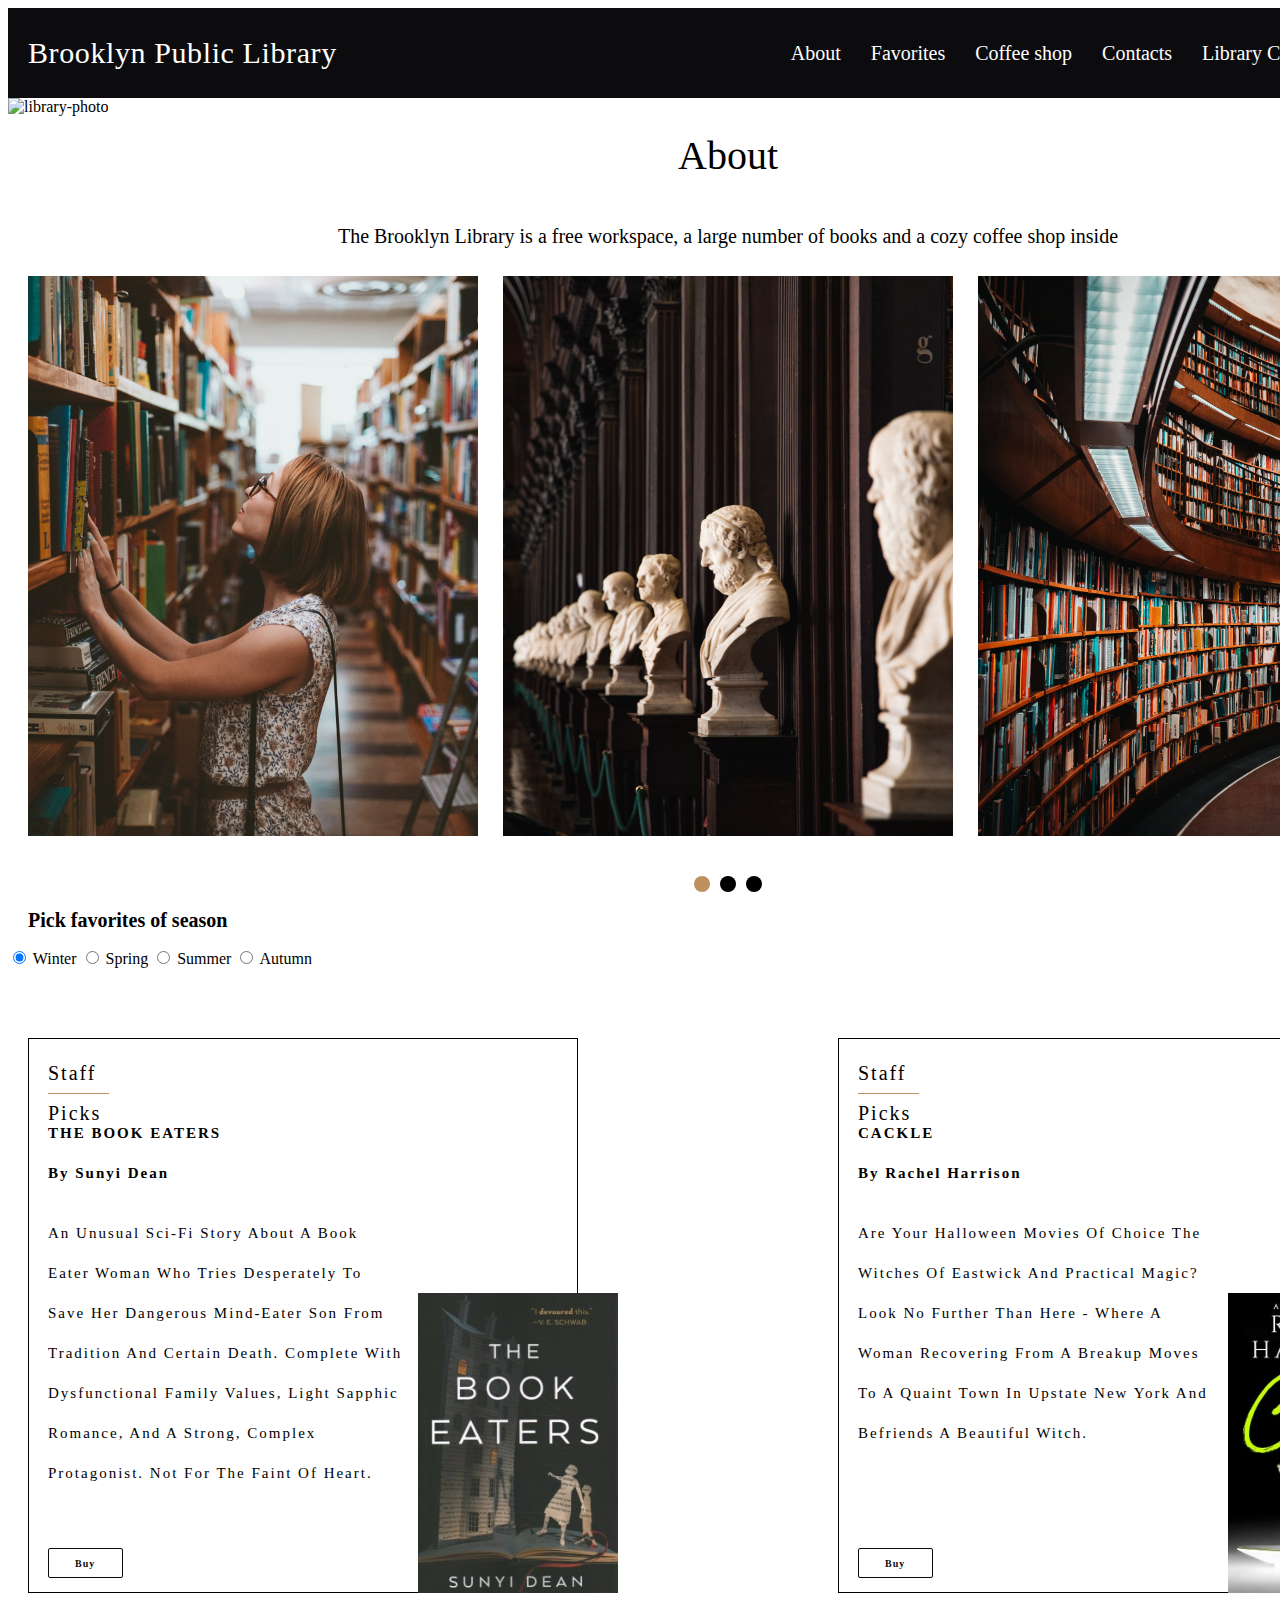
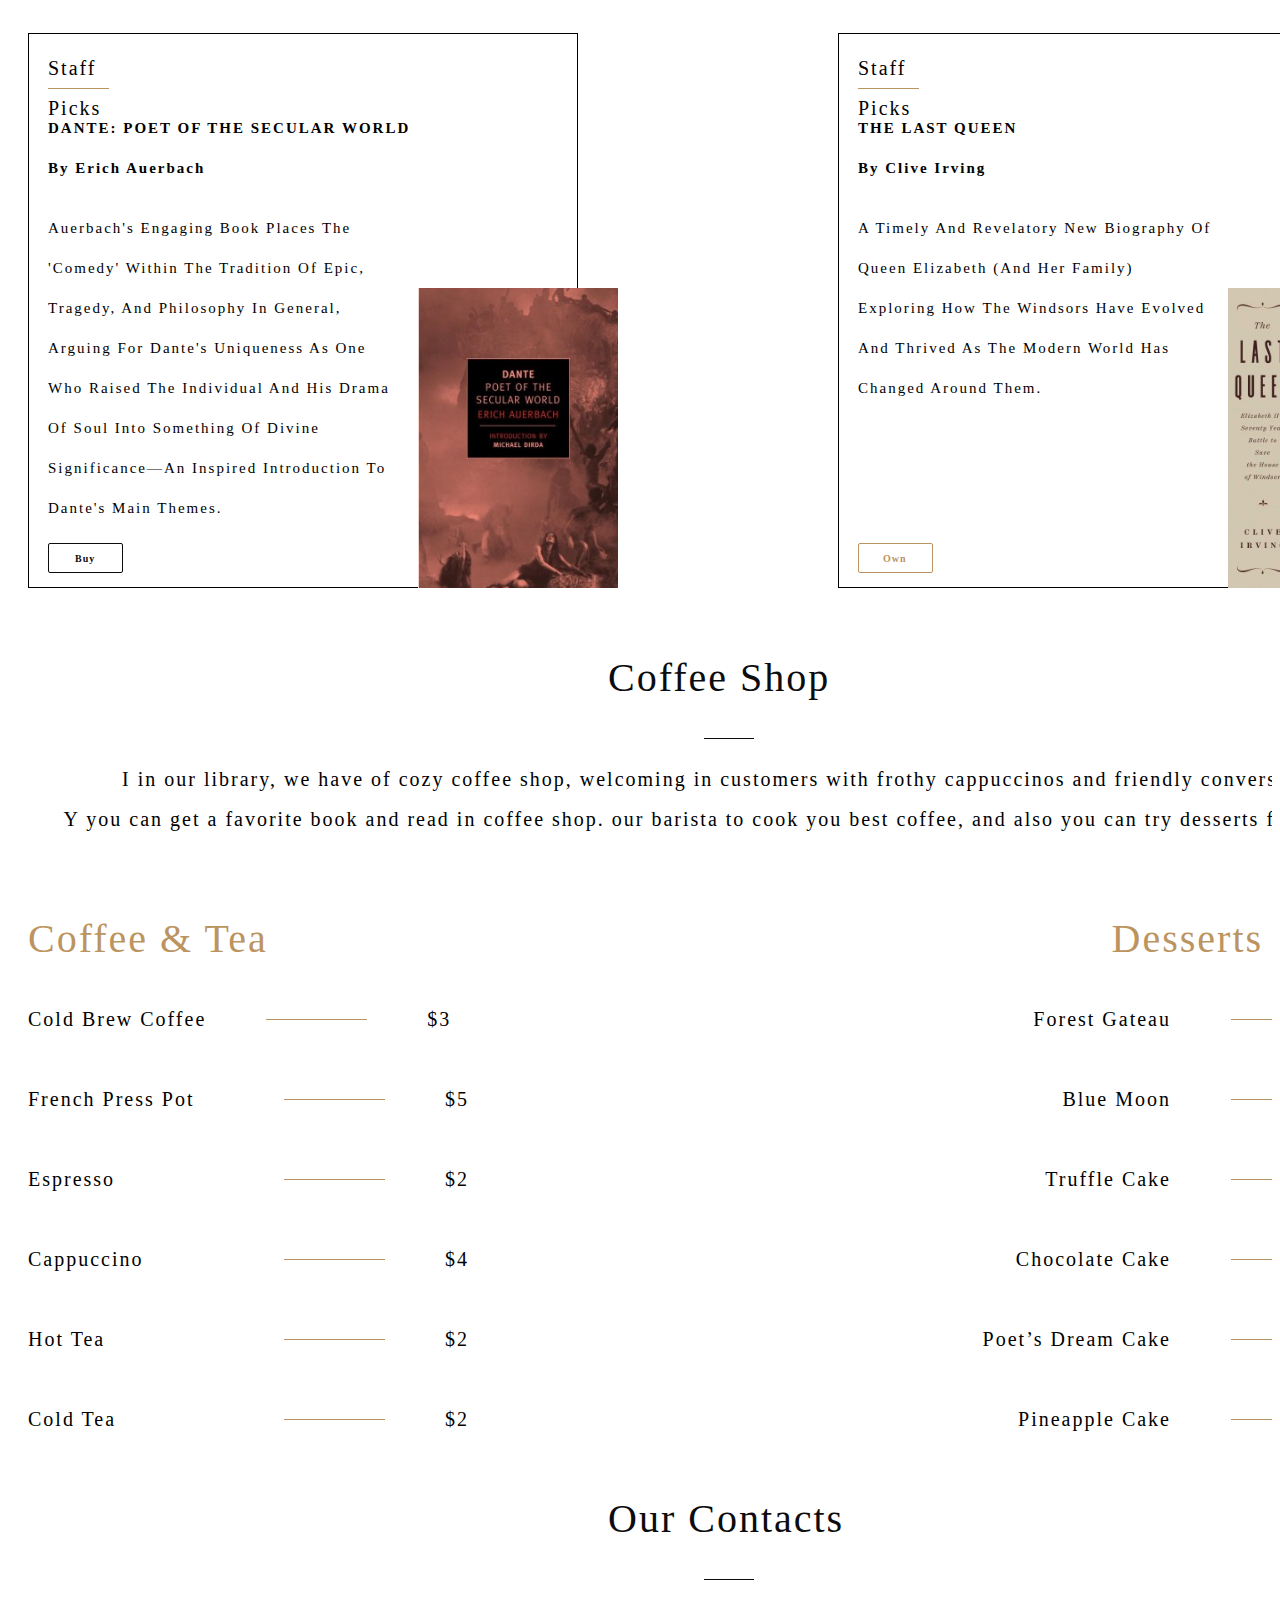
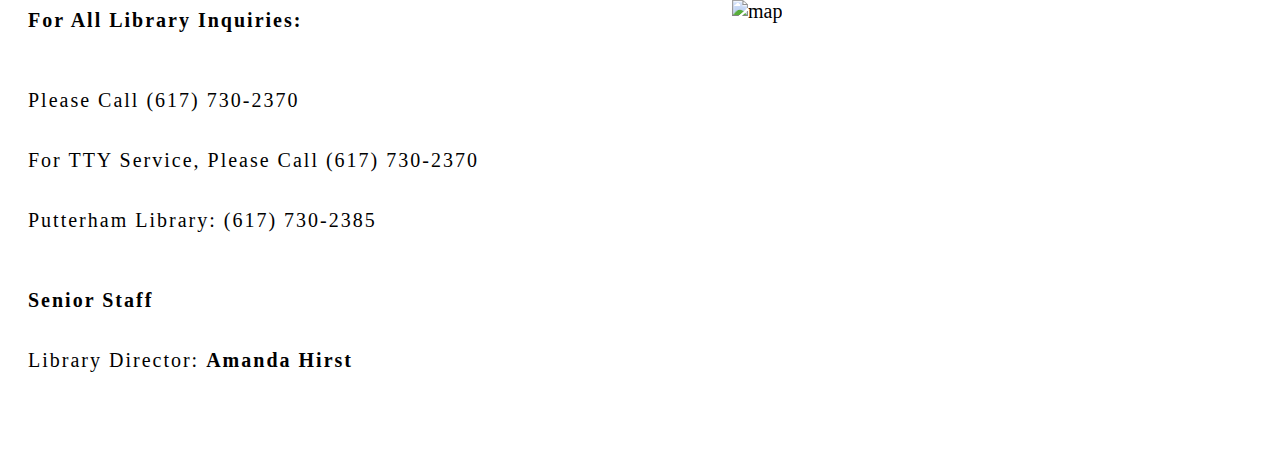
==== library/index.html @ 0442f139 "add project" ====
<!DOCTYPE html>
<html lang="en">
<head>
    <meta charset="UTF-8">
    <meta name="viewport" content="width=device-width, initial-scale=1.0">
    <title>Library</title>
    <link rel="stylesheet" href="style.css">
</head>

<body>

    <header class="header">
        <div class="name valign-text-middle">
            <h1>Brooklyn Public Library</h1>
        </div>
        <div class="navbar">
        <div class="navbar-Link1">About</div>
        <div class="navbar-Link2">Favorites</div>
        <div class="navbar-Link3">Coffee shop</div>
        <div class="navbar-Link4">Contacts</div>
        <div class="navbar-Link5">Library Card</div>
        </div>
        <div class="icone"></div>
        <img class="icon" src="Img/icon_profile.svg" alt="icon" >
    </header>
    
    

   <main>     
     <img class="photo" src="Img/booksimg.jpg" alt="library-photo">
  </main>

   <p class="about">About</p>
  


  <p class="books-and-coffee">
   The Brooklyn Library is a free workspace,
    a large number of books and 
    a cozy coffee shop inside 
  </p>

  <div class="images">
   <img class="image" src="Img/image1.jpg" alt="image1">
   <img class="image" src="Img/image2.jpg" alt="image2">
   <img class="image" src="Img/image3.jpg" alt="image3">
  </div>


  <div class="carousel-pagination">
    <div class="slide1"></div>
    <div class="slide"></div>
    <div class="slide"></div>
  </div>
</body>



    <h2 class="pick-favorites-of">Pick favorites of season</h2>    
    
        <input type="radio" id="contactChoice1"
       name="contact" value="Winter" checked>
      <label for="contactChoice1">Winter</label>

      <input type="radio" id="contactChoice2"
       name="contact" value="Spring">
      <label for="contactChoice2">Spring</label>

      <input type="radio" id="contactChoice3"
       name="contact" value="Summer">
      <label for="contactChoice3">Summer</label>

      <input type="radio" id="contactChoice4"
       name="contact" value="Autumn">
      <label for="contactChoice4">Autumn</label> 
  
      <div class="favorites">
      <div class="favorites-items">
      <div class="fourth-book">
      <div class="bg-description">

      </div>
      <div class="button">
      <div class="rectangle">
      </div>

      <b class="own">Own</b>

     </div>
    <img class="book-icon" src="Img/book.png" alt="Queen" >
     <b class="the-last-queen-container">
     <p class="the-last-queen">The Last Queen</p>
     <p class="by-clive-irving">By Clive Irving</p>
     </b>
     <div class="a-timely-and">A timely and revelatory new biography of Queen Elizabeth (and her family) exploring how the Windsors have evolved and thrived as the modern world has changed around them.</div>
     <div class="staff-pick">
     <div class="staff-pick-child">
     </div>
     <div class="staff-picks">Staff Picks</div>
     </div>
     </div>
     <div class="third-book">
     <div class="bg-description">
     </div>
     <div class="button1">
     <div class="rectangle1">
     </div>
     <b class="buy">Buy</b>
     </div>
     <img class="book-icon" src="Img/book2.png" alt="Dante" >
     <b class="the-last-queen-container">
     <p class="the-last-queen">Dante: Poet of the Secular World</p>
     <p class="by-clive-irving">By Erich Auerbach</p>
     </b>
     <div class="a-timely-and">Auerbach's engaging book places the 'Comedy' within the tradition of epic, tragedy, and philosophy in general, arguing for Dante's uniqueness as one who raised the individual and his drama of soul into something of divine significance—an inspired introduction to Dante's main themes.</div>
     <div class="staff-pick">
     <div class="staff-pick-child">
     </div>
     <div class="staff-picks">Staff Picks</div>
     </div>
     </div>
     <div class="second-book">
     <div class="bg-description">
     </div>
     <div class="button1">
     <div class="rectangle1">
     </div >
         <b  class="buy">Buy</b>
    </div>
    <img class="book-icon" src="Img/book3.png" alt="Cackle" >

     <b class="the-last-queen-container">
     <p class="the-last-queen">Cackle</p>
    <p class="by-clive-irving">By Rachel Harrison</p>
    </b>

    <div class="a-timely-and">Are your Halloween movies of choice The Witches of Eastwick and Practical Magic? Look no further than here - where a woman recovering from a breakup moves to a quaint town in upstate New York and befriends a beautiful witch.</div>
    <div class="staff-pick">
    <div class="staff-pick-child">
    </div>

    <div class="staff-picks">Staff Picks</div>
    </div>
    </div>
    <div class="first-book">
    <div class="bg-description">
    </div>
    <div class="button1">
     <div class="rectangle1">

     </div>
     <b class="buy">Buy</b>
     </div>

     <img class="book-icon" src="Img/book4.png" alt="Eaters" >
     <b class="the-last-queen-container">
     <p class="the-last-queen">The Book Eaters</p>
     <p class="by-clive-irving">By Sunyi Dean</p>
     </b>

        <div class="a-timely-and">An unusual sci-fi story about a book eater woman who tries desperately to save her dangerous mind-eater son from tradition and certain death. Complete with dysfunctional family values, light Sapphic romance, and a strong, complex protagonist. Not for the faint of heart. </div>
        <div class="staff-pick">
        <div class="staff-pick-child">
          </div>
           <div class="staff-picks">Staff Picks</div>
          </div>
        </div>
      </div> 
  </div>  
     <div class="coffeshop">
       <div class="menu">
        <div class="deserts">
         <div class="desserts-cakes">Desserts & Cakes </div>
         <div class="menu-item">
           <div class="forest-gateau">Forest Gateau</div>
           <div class="menu-item-child">
    </div>
   <div class="div">$16</div>

 </div>
     <div class="menu-item">
       <div class="forest-gateau">Blue Moon</div>
       <div class="menu-item-child">
    </div>
    <div class="div">$16</div>

    </div>
        <div class="menu-item">
         <div class="forest-gateau">Truffle Cake</div>
         <div class="menu-item-child">
    </div>
   <div class="div">$15</div>
  </div>

       <div class="menu-item">
        <div class="forest-gateau">Chocolate Cake</div>
        <div class="menu-item-child">
    </div>
    <div class="div">$18</div>
    </div>

      <div class="menu-item">
       <div class="forest-gateau">Poet’s Dream Cake</div>
       <div class="menu-item-child">
    </div>
    <div class="div">$16</div>
    </div>

      <div class="menu-item">
       <div class="forest-gateau">Pineapple Cake</div>
       <div class="menu-item-child">
    </div>
    <div class="div">$14</div>
    </div>

 </div>
      <div class="coffe-and-tea-menu">
        <div class="desserts-cakes">Coffee & Tea </div>
        <div class="menu-item6">
         <div class="forest-gateau">Cold Brew Coffee</div>
         <div class="menu-item-child">
    </div>
    <div class="div">$3</div>
    </div>

        <div class="menu-item6">
         <div class="french-press-pot">French Press Pot</div>
         <div class="menu-item-child">
    </div>
    <div class="div">$5</div>
    </div>

         <div class="menu-item6">
          <div class="french-press-pot">Espresso</div>
          <div class="menu-item-child">
    </div>
    <div class="div">$2</div>
    </div>

        <div class="menu-item6">
          <div class="french-press-pot">Cappuccino</div>
          <div class="menu-item-child">
    </div>
    <div class="div">$4</div>
    </div>

      <div class="menu-item6">
        <div class="french-press-pot">Hot tea</div>
        <div class="menu-item-child">
    </div>
    <div class="div">$2</div>
    </div>

      <div class="menu-item6">
        <div class="french-press-pot">Cold tea</div>
        <div class="menu-item-child">
    </div>
    <div class="div">$2</div>
    </div>

    </div>
    </div>
        <div class="in-our-library-container">
        <p class="in-our-library-we-have-of-coz">
    <span class="i">I</span>
    <span class="n-our-library">In our library, we have of cozy coffee shop, welcoming in customers with frothy cappuccinos and friendly conversation. </span>
    </p>
    <p class="in-our-library-we-have-of-coz">
    <span class="y">y</span>
    <span class="n-our-library">You can get a favorite book and read in coffee shop. Our barista to cook you best coffee, and also you can try desserts from bakery.</span>
    </p>
    </div>
    <div class="section-title">
    <div class="line">
    </div>
    <div class="coffee-shop">Coffee shop</div>
    </div>
    </div>

       <div class="contacts">
        <div class="contacts-info">
         <div class="text-info">
          <div class="senior-staff">
       <div class="library-director-amanda-container">
         <span>Library Director: </span>
              <b>Amanda Hirst</b>
      </div>

<b class="for-all-library">Senior Staff</b>
</div>
     <div class="phone-info">
      <div class="for-all-library">Please call (617) 730-2370</div>
       <div class="library-director-amanda-container">For TTY service, please call (617) 730-2370</div>
        <div class="putterham-library-617">Putterham Library: (617) 730-2385</div>
</div>
     <b class="for-all-library">For all Library inquiries:</b>
</div>

<img class="rectangle-icon" src="/library/Img/booksimg.jpg" alt="map">


</div>

   
    <div class="section-title">
     <div class="line">
</div>

   <div class="for-all-library">Our Contacts</div>
 </div>
</div>

  

                
</html>
---- library/style.css ----
h1{
color: #FFF;
font-family: Forum;
font-size: 30px;
font-style: normal;
font-weight: 400;
line-height: 50px; /* 166.667% */
letter-spacing: 0.6px;
margin-left: 20px;
margin-top: 20px;
margin-bottom: 20px;
}

.header {
    align-items: center;
    background-color: #0C0C0E;
    display: flex;
    flex: row;
    flex-shrink: 0;
    height: 90px;
    justify-content: flex-start;
    mix-blend-mode: normal;
    width: 1440px;
    height: 90px;
}

.navbar {
    color: white;
    align-items: flex-start;
    display: flex;
    gap: 30px;
    margin-left: 454px;
    position: relative;
    width: fit-content;
    font-family: Inter;
    font-size: 20px;
    font-style: normal;
    font-weight: 400;
    line-height: 50px;
    margin: top 20px;
    }

.navbar-link {
    letter-spacing: 0;
    line-height: 50px;
    margin-top: -1px;
    position: relative;
    white-space: nowrap;
    width: fit-content;
}

.icon {
    width: 28px;
    height: 28px;
    flex-shrink: 0;
    margin-top: 31px;
    margin-bottom: 31px;
    margin-left: 40px;    

}


.body {
width: 1440px;
height: 300px;
flex-shrink: 0;
background: linear-gradient(180deg, #0C0C0E 0%, #0C0C0E 0.01%, rgba(18, 18, 21, 0.10) 100%);
}

.about {
    display: flex;
flex-direction: column;
justify-content: center;
height: 40px;
letter-spacing: 0;
line-height: 40px;
margin-top: 40px;
text-align: center;
white-space: nowrap;
    width: 1440px;
    font-size: 40px;
    font-style: normal;
    font-weight: 400;
    margin-top: 20px;
    }

    .line {
        position: relative;
        background-color: #0c0c0e;
        width: 50px;
        height: 1px;
        margin-left: 695px;
        margin-top: 20px
      
        }
    

.books-and-coffee {
display: flex;
flex-direction: column;
justify-content: center;
height: 40px;
letter-spacing: 0;
line-height: 40px;
margin-top: 40px;
text-align: center;
white-space: nowrap;
width: 1440px;
font-size: 20px;
font-style: normal;
font-weight: 400;

}

.images {
align-items: flex-start;
display: flex;
gap: 25px;
margin-top: 20px;
min-width: 1440px;
margin-left: 20px;
margin-right: 20px;
}
  
 .photo {
 width: 1440px;
 height: 600px;
 object-fit: cover;
 }


  

.slide1 {
    background-color:#BF9060;
    border-radius: 50px;
    width: 16px;
    height: 16px;  
   
  }

.slide {
    background-color: black;
    border-radius: 50px;
    width: 16px;
    height: 16px;
  
  
}

.carousel-pagination {
    align-items: flex-start;
    display: flex;
    gap: 10px;
    margin-top: 40px;
    min-width: 68px; 
    margin-left: 686px;
}

.pick-favorites-of {
 
font-size: 20px;
font-family: Inter;
color: #000;
margin-left: 20px;

}




    .bg-description {
        position: absolute;
        top: 0px;
        left: 0px;
        background-color: #fff;
        border: 1px solid #000;
        box-sizing: border-box;
        width: 550px;
        height: 555px;
  }
  .rectangle {
        position: absolute;
        top: 0px;
        left: 0px;
        border-radius: 2px;
        border: 1px solid #bb945f;
        box-sizing: border-box;
        width: 75px;
        height: 30px;
  }
  .own {
        position: absolute;
        top: 0px;
        left: 25px;
        letter-spacing: 1px;
        margin-top: 10px;
  }
  .button {
        position: absolute;
        top: 510px;
        left: 20px;
        width: 75px;
        height: 30px;
        text-align: center;
        font-size: 10px;
        color: #bb945f;
  }
  .book-icon {
        position: absolute;
        top: 255px;
        left: 390px;
        width: 200px;
        height: 300px;
        object-fit: cover;
  }
  .the-last-queen {
        margin: 0;
        text-transform: uppercase;
  }
  .by-clive-irving {
        margin: 0;
        text-transform: capitalize;
  }
  .the-last-queen-container {
        position: absolute;
        top: 75px;
        left: 20px;
        letter-spacing: 2px;
        line-height: 40px;
  }
  .a-timely-and {
        position: absolute;
        top: 175px;
        left: 20px;
        letter-spacing: 2px;
        line-height: 40px;
        text-transform: capitalize;
        display: flex;
        align-items: center;
        width: 355px;
  }
  .staff-pick-child {
        position: absolute;
        top: 39.5px;
        left: -0.5px;
        border-top: 1px solid #bb945f;
        box-sizing: border-box;
        width: 61px;
        height: 1px;
  }
  .staff-picks {
        position: absolute;
        top: 0px;
        left: 0px;
        letter-spacing: 2px;
        line-height: 40px;
        text-transform: capitalize;
  }
  .staff-pick {
        position: absolute;
        top: 15px;
        left: 20px;
        width: 102px;
        height: 40px;
        font-size: 20px;
        font-family: Forum;
  }
  .fourth-book {
        position: absolute;
        top: 595px;
        left: 810px;
        width: 590px;
        height: 555px;
  }
  .rectangle1 {
        position: absolute;
        top: 0px;
        left: 0px;
        border-radius: 2px;
        border: 1px solid #0c0c0e;
        box-sizing: border-box;
        width: 75px;
        height: 30px;
  }
  .buy {
        position: absolute;
        top: 0px;
        left: 27px;
        letter-spacing: 1px;
        margin-top: 10px;
  }
  .button1 {
        position: absolute;
        top: 510px;
        left: 20px;
        width: 75px;
        height: 30px;
        text-align: center;
        font-size: 10px;
        color: #0c0c0e;
  }
  .third-book {
        position: absolute;
        top: 595px;
        left: 0px;
        width: 590px;
        height: 555px;
  }
  .second-book {
        position: absolute;
        top: 0px;
        left: 810px;
        width: 590px;
        height: 555px;
  }
  .first-book {
        position: absolute;
        top: 0px;
        left: 0px;
        width: 590px;
        height: 555px;
  }
  .favorites-items {
        position: absolute;
        top: 40px;
        left: 20px;
        width: 1400px;
        height: 1150px;
        font-size: 15px;
        margin-top: 10px;
  }
  .line {
        position: absolute;
        top: 60px;
        left: 55px;
        background-color: #0c0c0e;
        width: 50px;
        height: 1px;
  }
 
  .favorites {
    position:relative ;
    left: 0px;
    background-color: #fff;
    width: 1400px;
    height: 1250px;
    overflow: hidden;
    text-align: left;
    margin-top: 20px;
    display: flex;    
}

.desserts-cakes {
    position: relative;
    font-size: 40px;
    letter-spacing: 2px;
    line-height: 40px;
    text-transform: capitalize;
    font-family: Forum;
    color: #bb945f;
    }
    .forest-gateau {
    position: relative;
    letter-spacing: 2px;
    line-height: 40px;
    text-transform: capitalize;
    }
    .menu-item-child {
    position: relative;
    border-top: 1px solid #bb945f;
    box-sizing: border-box;
    width: 101px;
    height: 1px;
    }
    .div {
    position: relative;
    letter-spacing: 2px;
    line-height: 40px;
    text-transform: capitalize;
    font-family: Forum;
    }
    .menu-item {
    display: flex;
    flex-direction: row;
    align-items: center;
    justify-content: flex-end;
    gap: 60px;
    }
    .deserts {
    position: absolute;
    top: 0px;
    left: 918px;
    width: 482px;
    display: flex;
    flex-direction: column;
    align-items: flex-end;
    justify-content: center;
    gap: 40px;
    }
    .menu-item6 {
    display: flex;
    flex-direction: row;
    align-items: center;
    justify-content: center;
    gap: 60px;
    }
    .french-press-pot {
    position: relative;
    letter-spacing: 2px;
    line-height: 40px;
    text-transform: capitalize;
    display: flex;
    align-items: center;
    width: 196px;
    flex-shrink: 0;
    }
    .coffe-and-tea-menu {
    position: absolute;
    top: 0px;
    left: 0px;
    display: flex;
    flex-direction: column;
    align-items: flex-start;
    justify-content: center;
    gap: 40px;
    }
    .menu {
    position: absolute;
    top: 281px;
    left: 20px;
    width: 1400px;
    height: 520px;
    }
    .i {
    text-transform: capitalize;
    }
    .n-our-library {
    text-transform: lowercase;
    }
    .in-our-library-we-have-of-coz {
    margin: 0;
    }
    .y {
    text-transform: uppercase;
    }
    .in-our-library-container {
    position: absolute;
    top: 121px;
    left: 20px;
    letter-spacing: 2px;
    line-height: 40px;
    text-align: center;
    display: inline-block;
    width: 1400px;
    }
    .line {
    position: ;
    top: 70px;
    left: 85px;
    background-color: #0c0c0e;
    width: 50px;
    height: 1px;
    margin-left: 1px;
    
    }

    .coffee-shop {
    position: absolute;
    top: 0px;
    left: 0px;
    letter-spacing: 2px;
    line-height: 40px;
    text-transform: capitalize;
    text-align: center;
    }
    .section-title {
    position: absolute;
    top: 20px;
    left: 610px;
    width: 220px;
    height: 61px;
    font-size: 40px;
    color: #0c0c0e;
    font-family: Forum;
    }
    .coffeshop {
    position: relative;
    background-color: #fff;
    width: 100%;
    height: 841px;
    overflow: hidden;
    text-align: left;
    font-size: 20px;
    color: #000;
    font-family: Inter;
    }

    .library-director-amanda-container {
        position: absolute;
        top: 60px;
        left: 0px;
        letter-spacing: 2px;
        line-height: 40px;
        text-transform: capitalize;
        }
        .senior-staff {
        position: absolute;
        top: 280px;
        left: 0px;
        width: 351px;
        height: 100px;
        }
        .putterham-library-617 {
        position: absolute;
        top: 120px;
        left: 0px;
        letter-spacing: 2px;
        line-height: 40px;
        text-transform: capitalize;
        }
        .phone-info {
        position: absolute;
        top: 80px;
        left: 0px;
        width: 503px;
        height: 160px;
        }
        .for-all-library {
        position: absolute;
        top: 0px;
        left: 0px;
        letter-spacing: 2px;
        line-height: 40px;
        text-transform: capitalize;
        }
        .text-info {
        position: relative;
        width: 503px;
        height: 380px;
        }         

        
        .contacts-info {
        position: absolute;
        top: 121px;
        left: 20px;
        display: flex;
        flex-direction: row;
        align-items: flex-start;
        justify-content: center;
        gap: 201px;
        }
        .line {
        position: absolute;
        top: 60px;
        left: 95px;
        background-color: #0c0c0e;
        width: 50px;
        height: 1px;
        }
        .section-title {
        position: absolute;
        top: 20px;
        left: 600px;
        width: 240px;
        height: 61px;
        font-size: 40px;
        color: #0c0c0e;
        font-family: Forum;
        }
        .contacts {
        position: relative;
        background-color: #fff;
        width: 100%;
        height: 575px;
        overflow: hidden;
        text-align: center;
        font-size: 20px;
        color: #000;
        font-family: Inter;
        }
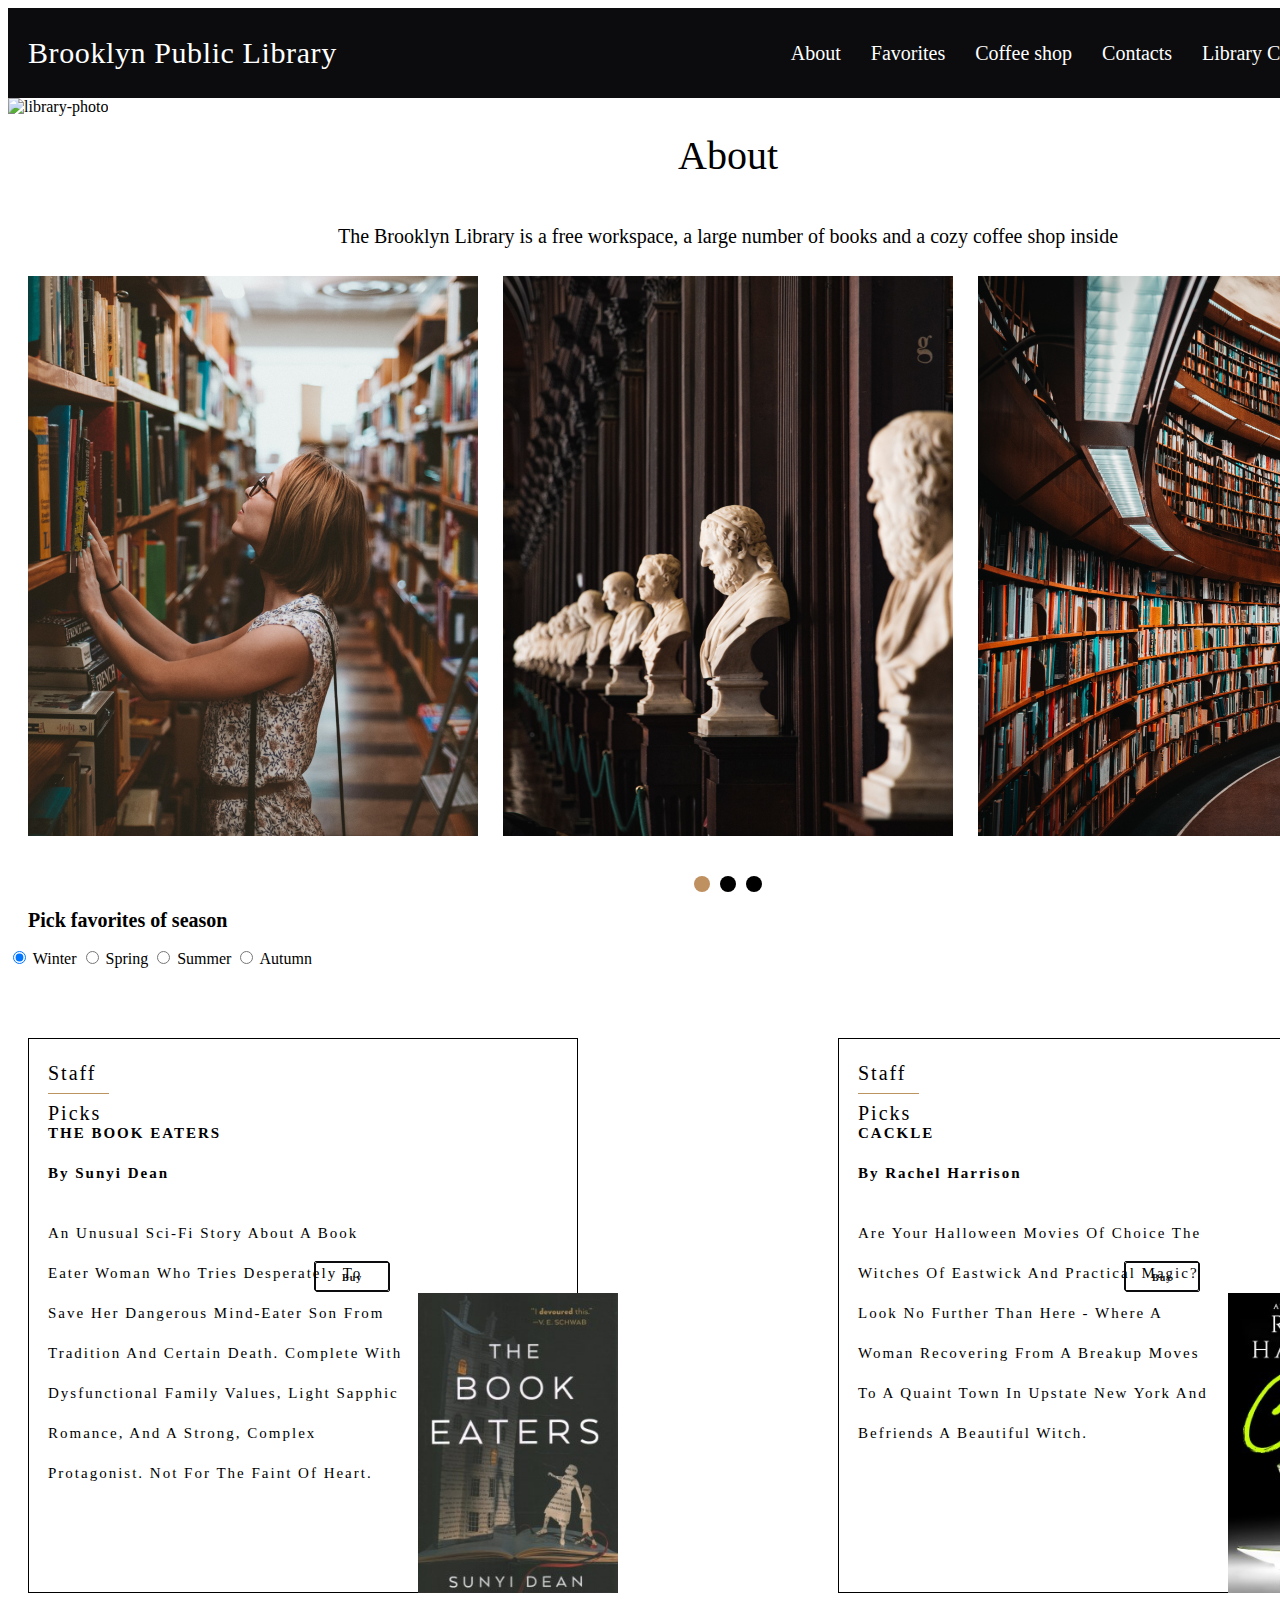
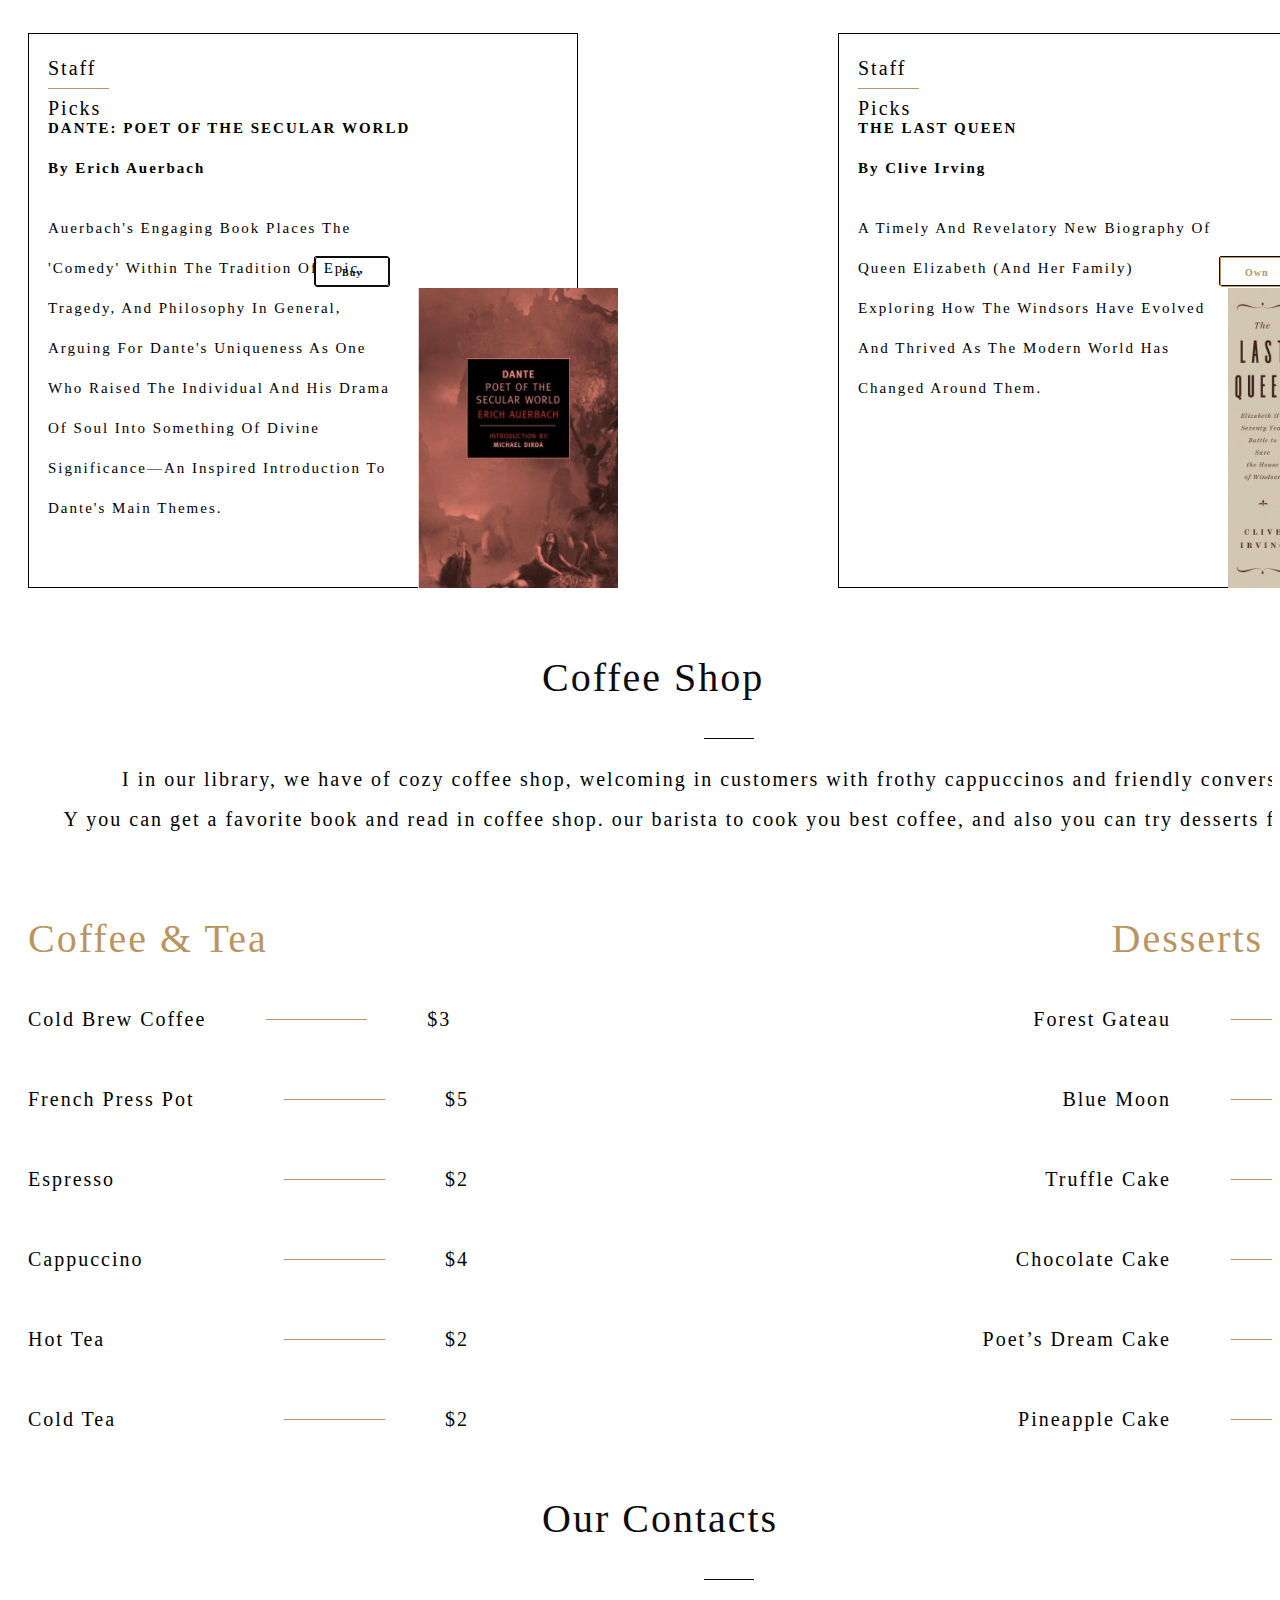
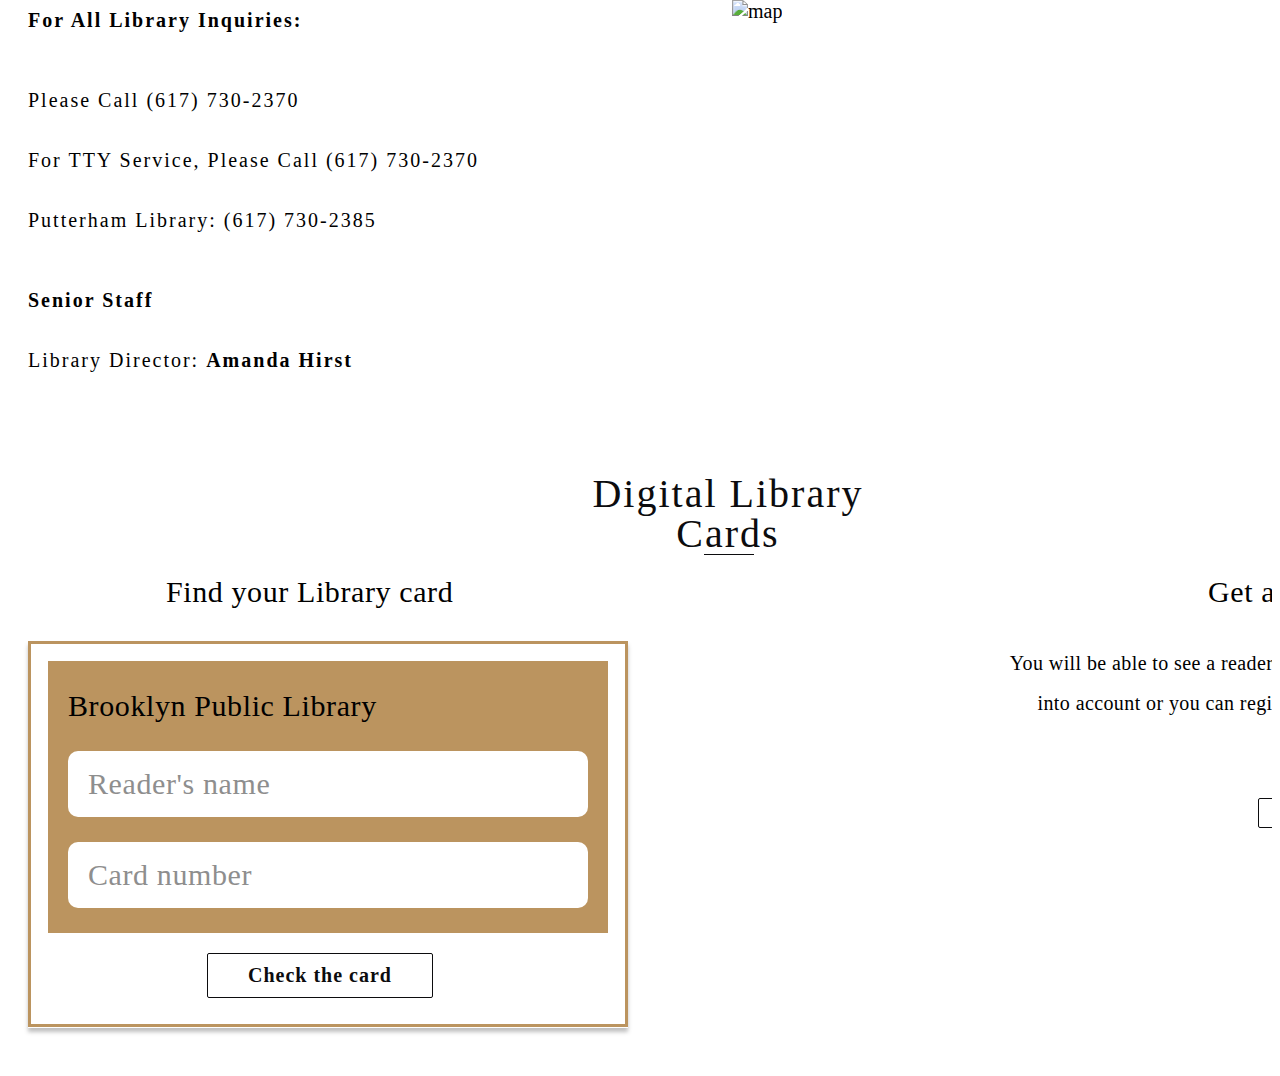
==== commit e303c89c: "add Library card info" ====
--- a/library/index.html
+++ b/library/index.html
@@ -310,6 +310,48 @@
  </div>
 </div>
 
+<div class="librarycard">
+  <div class="get-a-card">
+  <div class="button">
+  <b class="log-in">Log in</b>
+  </div>
+  <div class="button1">
+  <b class="log-in">Sign Up</b>
+  </div>
+  <div class="you-will-be">You will be able to see a reader card after logging into account or you can register a new account</div>
+  <div class="get-a-reader">Get a reader card</div>
+  </div>
+  <div class="find-card">
+  <div class="card-body">
+  <div class="card-bg">
+  <div class="white-bg">
+  </div>
+  <div class="gold-bg">
+  </div>
+  <div class="input-number">
+  <div class="input">
+  </div>
+  <div class="card-number">Card number</div>
+  </div>
+  <div class="input-text">
+  <div class="input">
+  </div>
+  <div class="card-number">Reader's name </div>
+  </div>
+  <div class="button2">
+  <b class="log-in">Check the card</b>
+  </div>
+  <div class="brooklyn-public-library">Brooklyn Public Library</div>
+  </div>
+  </div>
+  <div class="find-your-library">Find your Library card</div>
+  </div>
+  <div class="section-title">
+  <div class="line">
+  </div>
+  <div class="digital-library-cards">Digital Library Cards</div>
+  </div>
+  </div>
   
 
                 
--- a/library/style.css
+++ b/library/style.css
@@ -580,4 +580,231 @@
         font-size: 20px;
         color: #000;
         font-family: Inter;
-        }+        }
+
+
+           .log-in {
+            position: relative;
+            letter-spacing: 1px;
+            }
+
+            .button {
+            position: absolute;
+            top: 223px;
+            left: 381px;
+            border-radius: 2px;
+            border: 1px solid #0c0c0e;
+            box-sizing: border-box;
+            width: 75px;
+            height: 30px;
+            display: flex;
+            flex-direction: row;
+            padding: 10px 0px;
+            align-items: center;
+            justify-content: center;
+            }
+
+            .button1 {
+            position: absolute;
+            top: 223px;
+            left: 286px;
+            border-radius: 2px;
+            border: 1px solid #0c0c0e;
+            box-sizing: border-box;
+            width: 75px;
+            height: 30px;
+            display: flex;
+            flex-direction: row;
+            padding: 10px 0px;
+            align-items: center;
+            justify-content: center;
+            }
+
+            .you-will-be {
+            position: absolute;
+            top: 68px;
+            left: 0px;
+            font-size: 20px;
+            letter-spacing: 0.02em;
+            line-height: 40px;
+            color: #000;
+            text-align: right;
+            display: flex;
+            align-items: center;
+            width: 456px;
+            }
+
+            .get-a-reader {
+            position: absolute;
+            top: 0px;
+            left: 236px;
+            font-size: 30px;
+            letter-spacing: 0.02em;
+            font-family: Forum;
+            color: #000;
+            }
+
+            .get-a-card {
+            position: absolute;
+            top: 121px;
+            left: 964px;
+            width: 456px;
+            height: 253px;
+            font-family: Inter;
+            }
+
+            .white-bg {
+            position: absolute;
+            top: 0px;
+            left: 0px;
+            background-color: #fff;
+            border: 3px solid #bb945f;
+            box-sizing: border-box;
+            width: 600px;
+            height: 386px;
+            }
+
+            .gold-bg {
+            position: absolute;
+            top: 20px;
+            left: 20px;
+            background-color: #bb945f;
+            width: 560px;
+            height: 272px;
+            }
+
+            .card-number {
+            position: absolute;
+            top: 8px;
+            left: 20px;
+            letter-spacing: 0.02em;
+            line-height: 50px;
+            }
+
+            .input-number {
+            position: absolute;
+            top: 201px;
+            left: 40px;
+            width: 520px;
+            height: 66px;
+            }
+
+            .input {
+            position: absolute;
+            top: 0px;
+            left: 0px;
+            border-radius: 10px;
+            background-color: #fff;
+            width: 520px;
+            height: 66px;
+            }
+
+            .input-text {
+            position: absolute;
+            top: 110px;
+            left: 40px;
+            width: 520px;
+            height: 66px;
+            }
+
+            .button2 {
+            position: absolute;
+            top: 312px;
+            left: 179px;
+            border-radius: 2px;
+            border: 1px solid #0c0c0e;
+            display: flex;
+            flex-direction: row;
+            padding: 10px 40px;
+            align-items: flex-end;
+            justify-content: flex-start;
+            text-align: center;
+            font-size: 20px;
+            color: #0c0c0e;
+            font-family: Inter;
+            }
+
+            .brooklyn-public-library {
+            position: absolute;
+            top: calc(50% - 153px);
+            left: 40px;
+            letter-spacing: 0.02em;
+            line-height: 50px;
+            color: #000;
+            }
+
+            .card-bg {
+            position: absolute;
+            top: 0px;
+            left: 0px;
+            width: 600px;
+            height: 386px;
+            }
+
+            .card-body {
+            position: absolute;
+            top: 66px;
+            left: 0px;
+            box-shadow: 0px 4px 4px rgba(0, 0, 0, 0.25);
+            width: 600px;
+            height: 387px;
+            }
+
+            .find-your-library {
+            position: absolute;
+            top: 0px;
+            left: 138px;
+            letter-spacing: 0.02em;
+            font-family: Inter;
+            color: #000;
+            }
+
+            .find-card {
+            position: absolute;
+            top: 121px;
+            left: 20px;
+            width: 600px;
+            height: 453px;
+            text-align: left;
+            font-size: 30px;
+            color: #8e8e8e;
+            }
+
+            .line {
+            position: absolute;
+            top: 60px;
+            left: 161px;
+            background-color: #0c0c0e;
+            width: 50px;
+            height: 1px;
+            }
+
+              .digital-library-cards {
+            position: absolute;
+            top: 0px;
+            left: 0px;
+            letter-spacing: 2px;
+            line-height: 40px;
+            text-transform: capitalize;
+            }
+
+               .section-title {
+            position: absolute;
+            top: 20px;
+            left: 534px;
+            width: 372px;
+            height: 61px;
+            font-size: 40px;
+            }
+
+              .librarycard {
+            position: relative;
+            background-color: #fff;
+            width: 100%;
+            height: 614px;
+            overflow: hidden;
+            text-align: center;
+            font-size: 10px;
+            color: #0c0c0e;
+            font-family: Forum;
+            }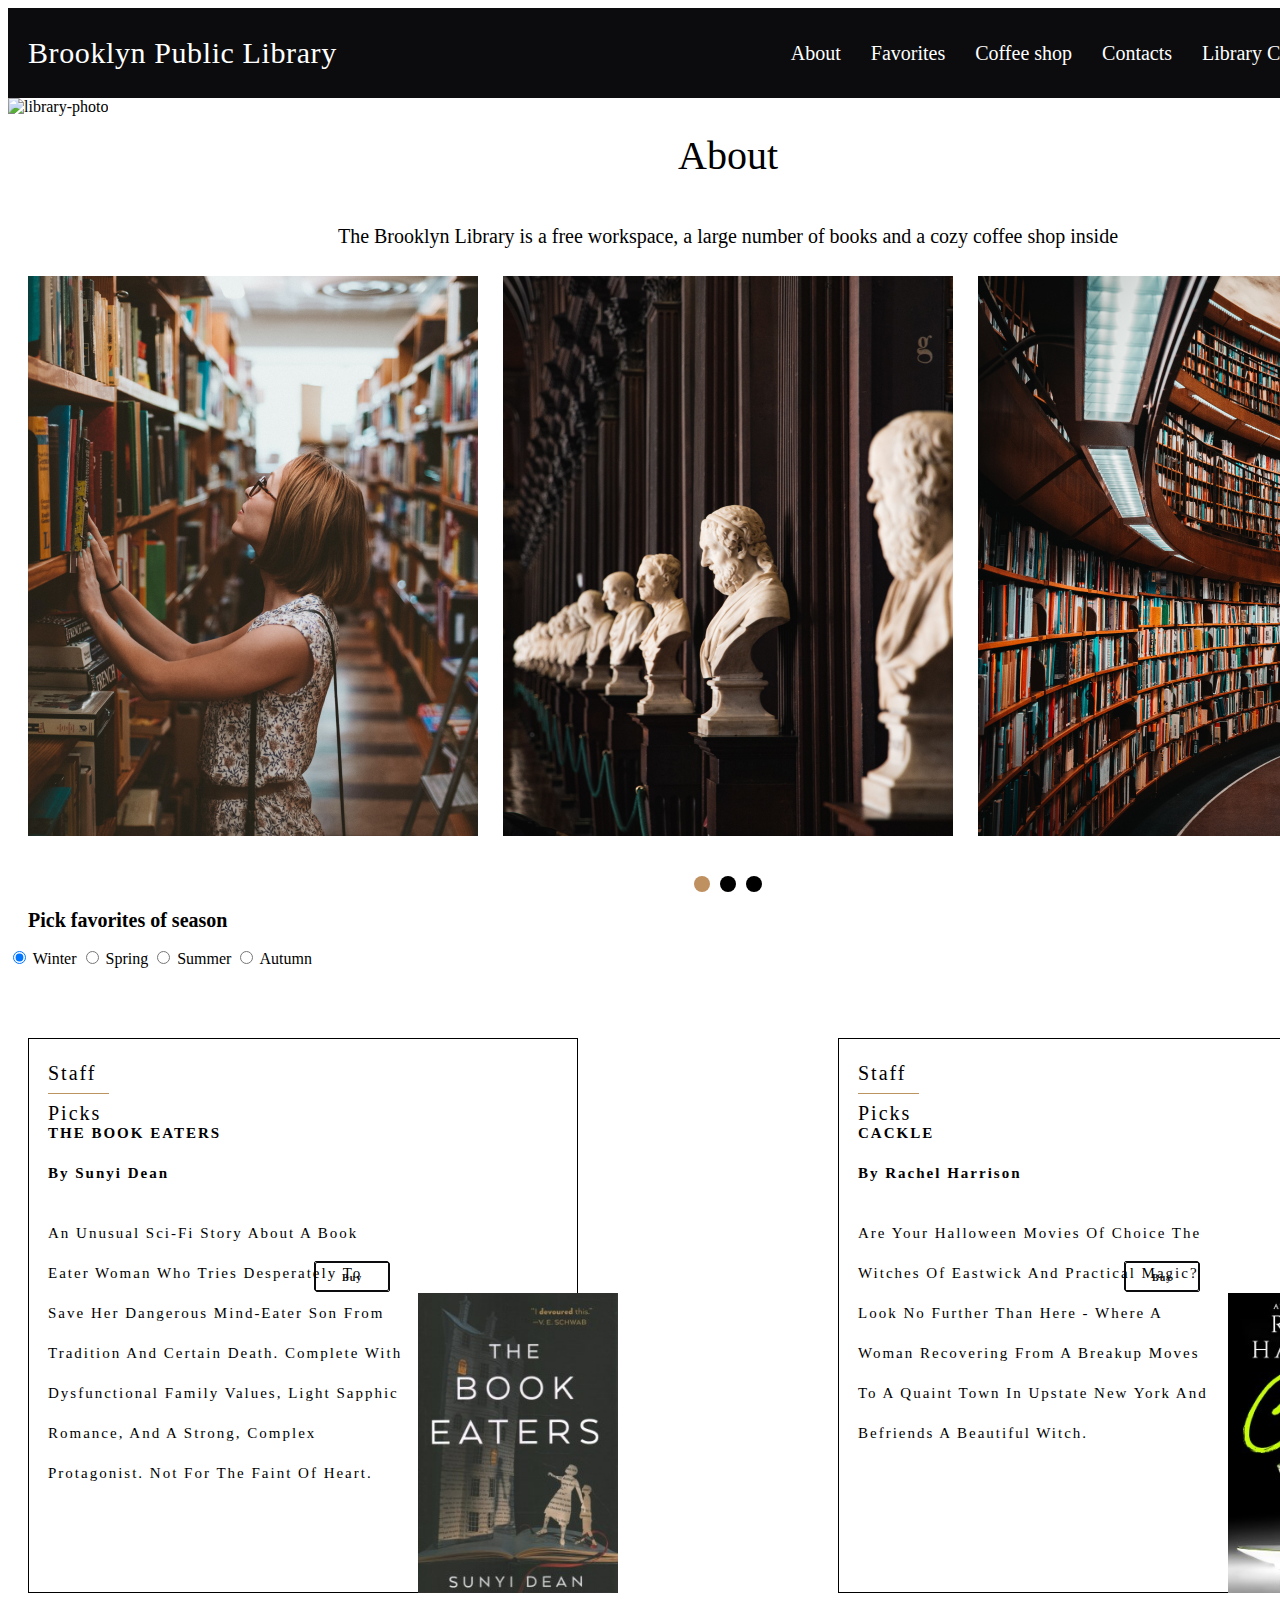
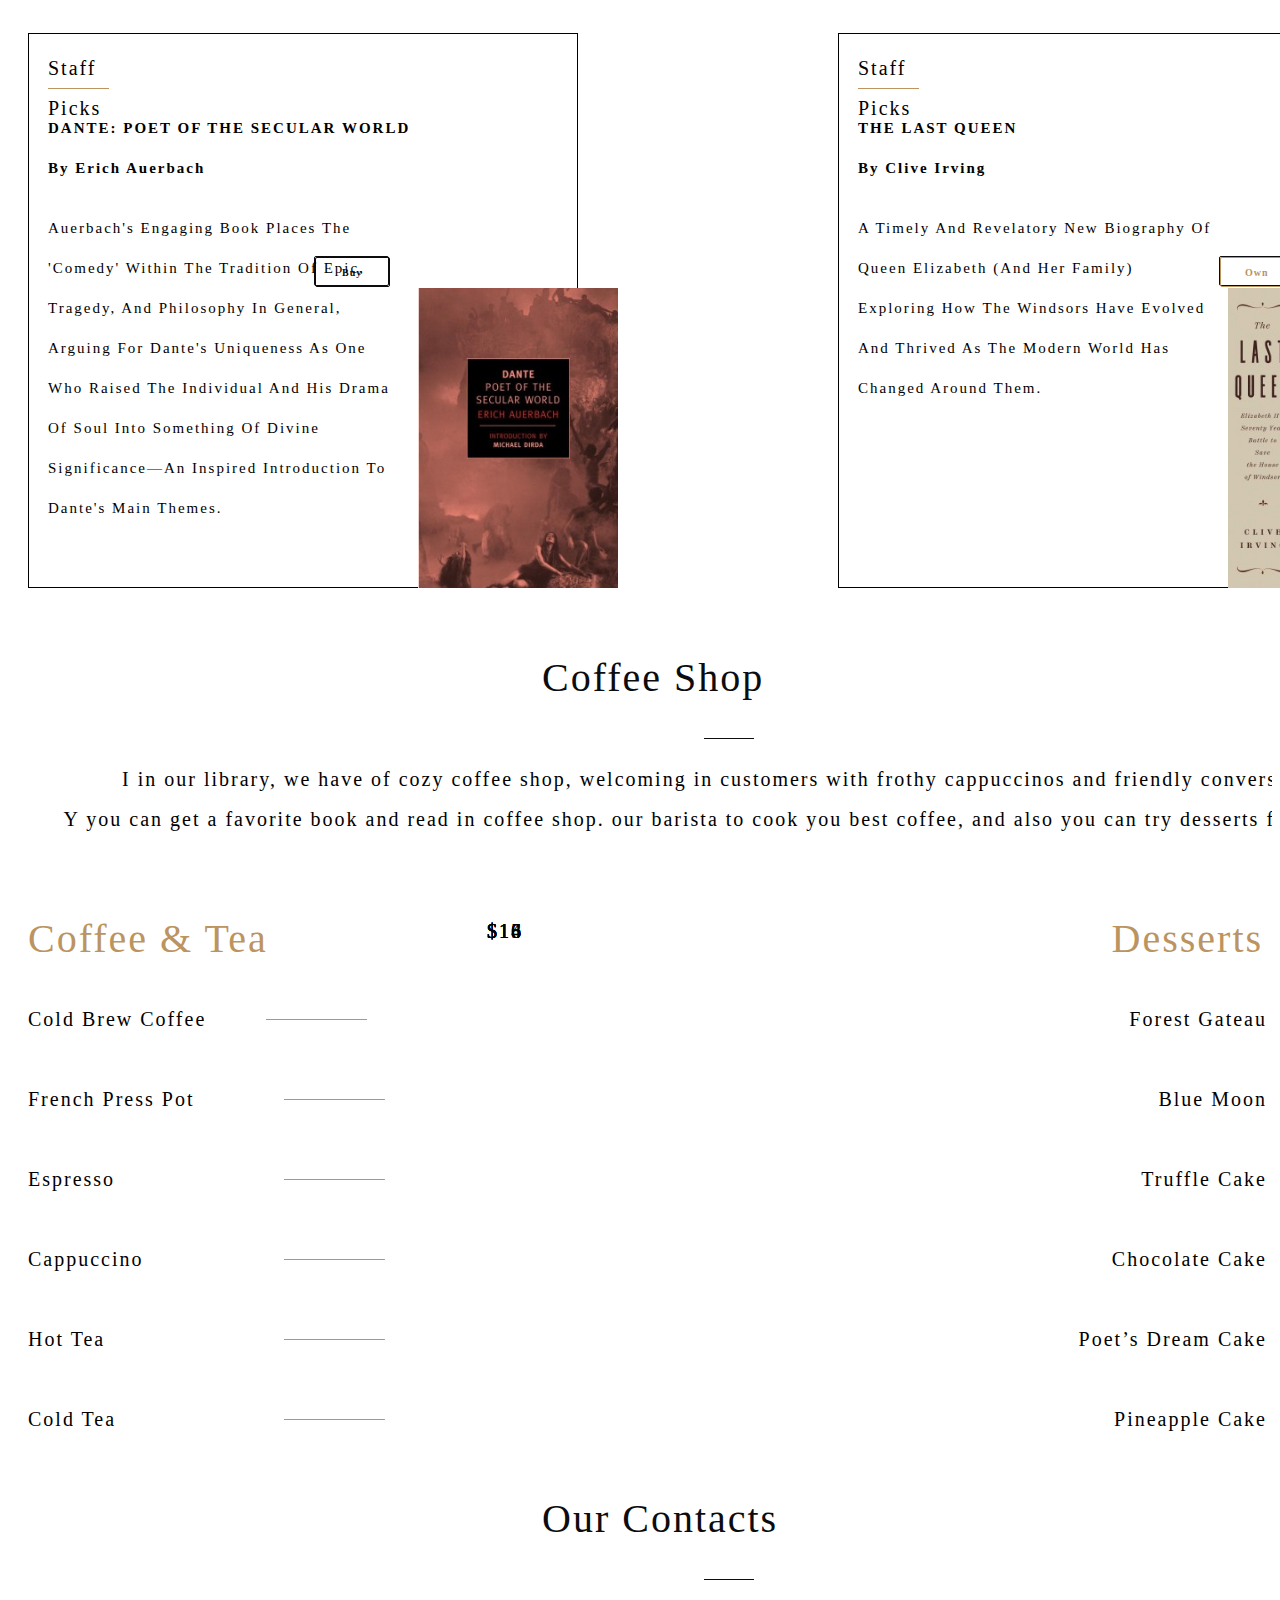
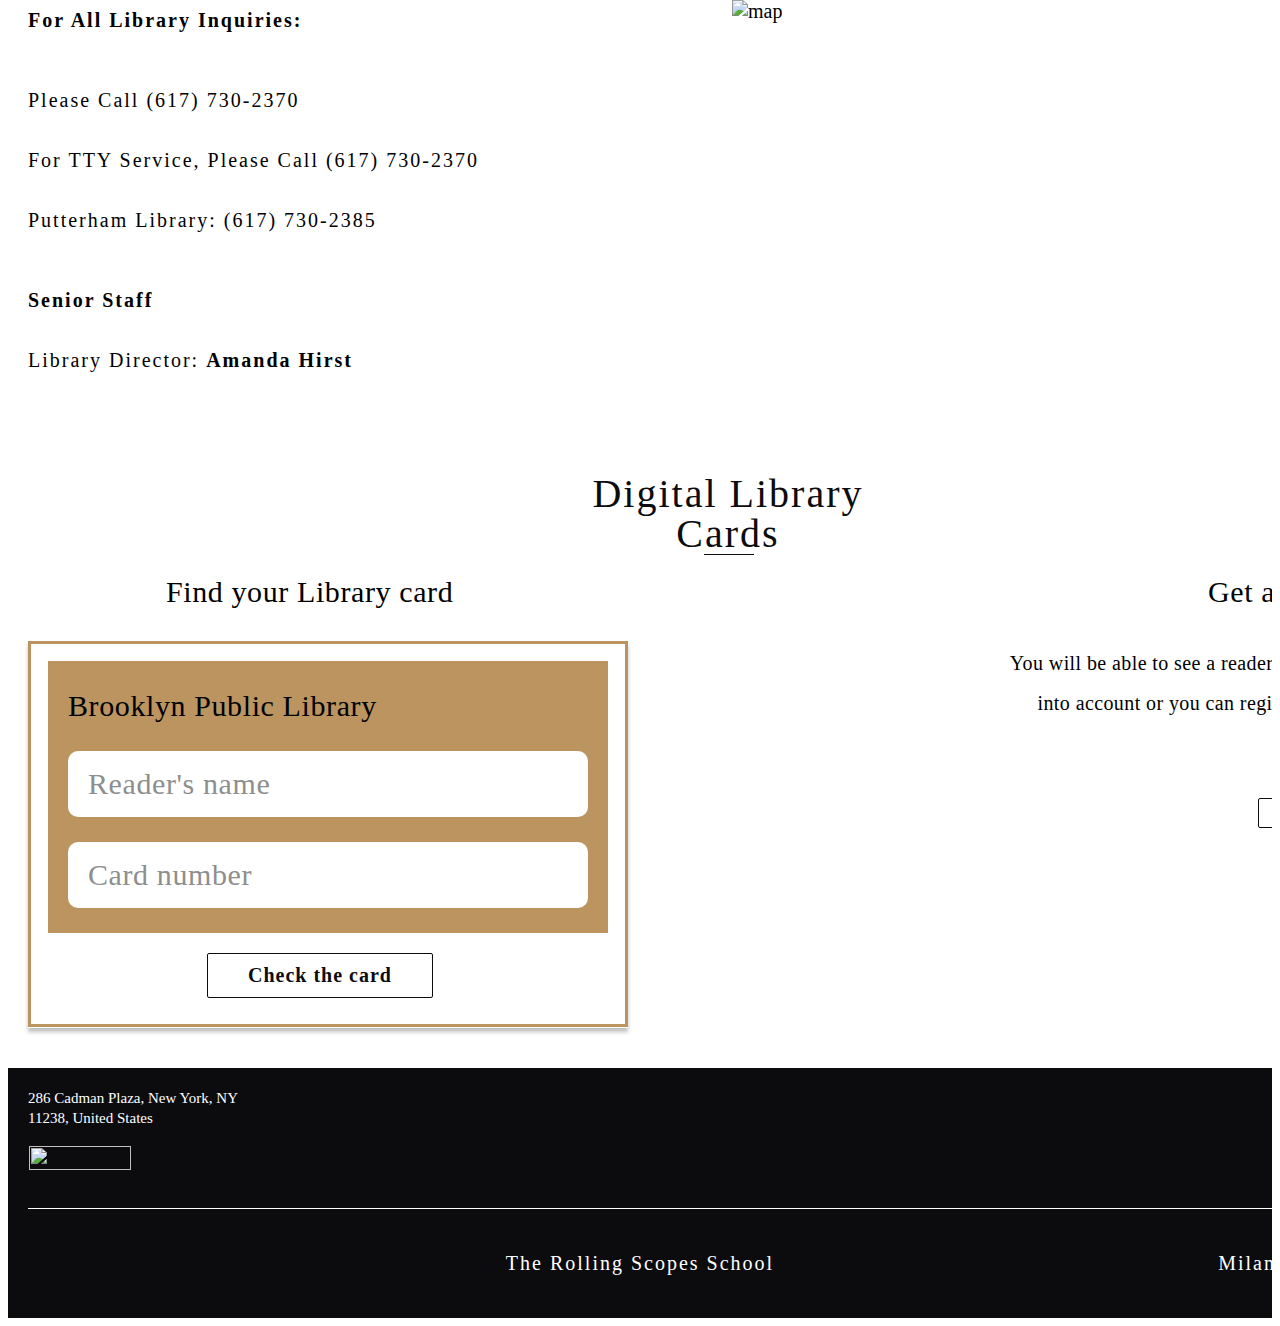
==== commit 894e13c0: "Add footer" ====
--- a/library/index.html
+++ b/library/index.html
@@ -352,7 +352,31 @@
   <div class="digital-library-cards">Digital Library Cards</div>
   </div>
   </div>
-  
+  <div class="footer">
+    <div class="footer-rss">
+    <div class="div">2023</div>
+    <div class="username">Milanist1986</div>
+    <div class="the-rolling-scopes">The Rolling Scopes School</div>
+    </div>
+    <div class="footer-child">
+    </div>
+    <div class="frame-parent">
+    <div class="cadman-plaza-new-york-ny-112-parent">
+    <div class="cadman-plaza-new">286 Cadman Plaza, New York, NY 11238, United States</div>
+    <div class="mon-fri-container">
+    <p class="mon-fri">Mon - Fri</p>
+    <p class="mon-fri">08:00 am - 07:00 pm</p>
+    </div>
+    </div>
+    <div class="social-media-parent">
+    <img class="social-media-icon" alt="" src="Social media.svg">
+    <div class="sat-sun-container">
+    <p class="mon-fri">Sat - Sun</p>
+    <p class="mon-fri">10:00 am - 06:00 pm</p>
+    </div>
+    </div>
+    </div>
+    </div>
 
                 
 </html>--- a/library/style.css
+++ b/library/style.css
@@ -807,4 +807,118 @@
             font-size: 10px;
             color: #0c0c0e;
             font-family: Forum;
-            }+            }
+
+            .div {
+                  position: absolute;
+                  top: 2px;
+                  left: calc(50% - 700px);
+                  letter-spacing: 2px;
+                  line-height: 20px;
+                  }
+                  .username {
+                  position: absolute;
+                  top: 0px;
+                  left: calc(50% + 587px);
+                  letter-spacing: 2px;
+                  line-height: 40px;
+                  display: flex;
+                  align-items: center;
+                  justify-content: center;
+                  width: 113px;
+                  height: 22px;
+                  }
+                  .the-rolling-scopes {
+                  position: absolute;
+                  top: 0px;
+                  left: calc(50% - 150px);
+                  letter-spacing: 2px;
+                  line-height: 20px;
+                  display: flex;
+                  align-items: center;
+                  justify-content: center;
+                  width: 300px;
+                  height: 22px;
+                  }
+                  .footer-rss {
+                  position: absolute;
+                  top: 184px;
+                  left: calc(50% - 700px);
+                  width: 1400px;
+                  height: 22px;
+                  }
+                  .footer-child {
+                  position: absolute;
+                  top: 139.5px;
+                  left: 19.5px;
+                  border-top: 1px solid #fff;
+                  box-sizing: border-box;
+                  width: 1401px;
+                  height: 1px;
+                  }
+                  .cadman-plaza-new {
+                  position: absolute;
+                  top: 0px;
+                  left: 0px;
+                  line-height: 20px;
+                  display: flex;
+                  align-items: center;
+                  width: 229px;
+                  }
+                  .mon-fri {
+                  margin: 0;
+                  }
+                  .mon-fri-container {
+                  position: absolute;
+                  top: 0px;
+                  left: 1251px;
+                  line-height: 20px;
+                  text-align: right;
+                  }
+                  .cadman-plaza-new-york-ny-112-parent {
+                  position: absolute;
+                  top: 0px;
+                  left: 0px;
+                  width: 1400px;
+                  height: 40px;
+                  }
+                  .social-media-icon {
+                  position: relative;
+                  width: 102px;
+                  height: 24px;
+                  }
+                  .sat-sun-container {
+                  position: relative;
+                  line-height: 20px;
+                  }
+                  .social-media-parent {
+                  position: absolute;
+                  top: 50px;
+                  left: 1px;
+                  display: flex;
+                  flex-direction: row;
+                  align-items: center;
+                  justify-content: center;
+                  gap: 1147px;
+                  text-align: right;
+                  }
+                  .frame-parent {
+                  position: absolute;
+                  top: 20px;
+                  left: 20px;
+                  width: 1400px;
+                  height: 90px;
+                  text-align: left;
+                  font-size: 15px;
+                  }
+                  .footer {
+                  position: relative;
+                  background-color: #0c0c0e;
+                  width: 100%;
+                  height: 250px;
+                  overflow: hidden;
+                  text-align: center;
+                  font-size: 20px;
+                  color: #fff;
+                  font-family: Inter;
+                  }